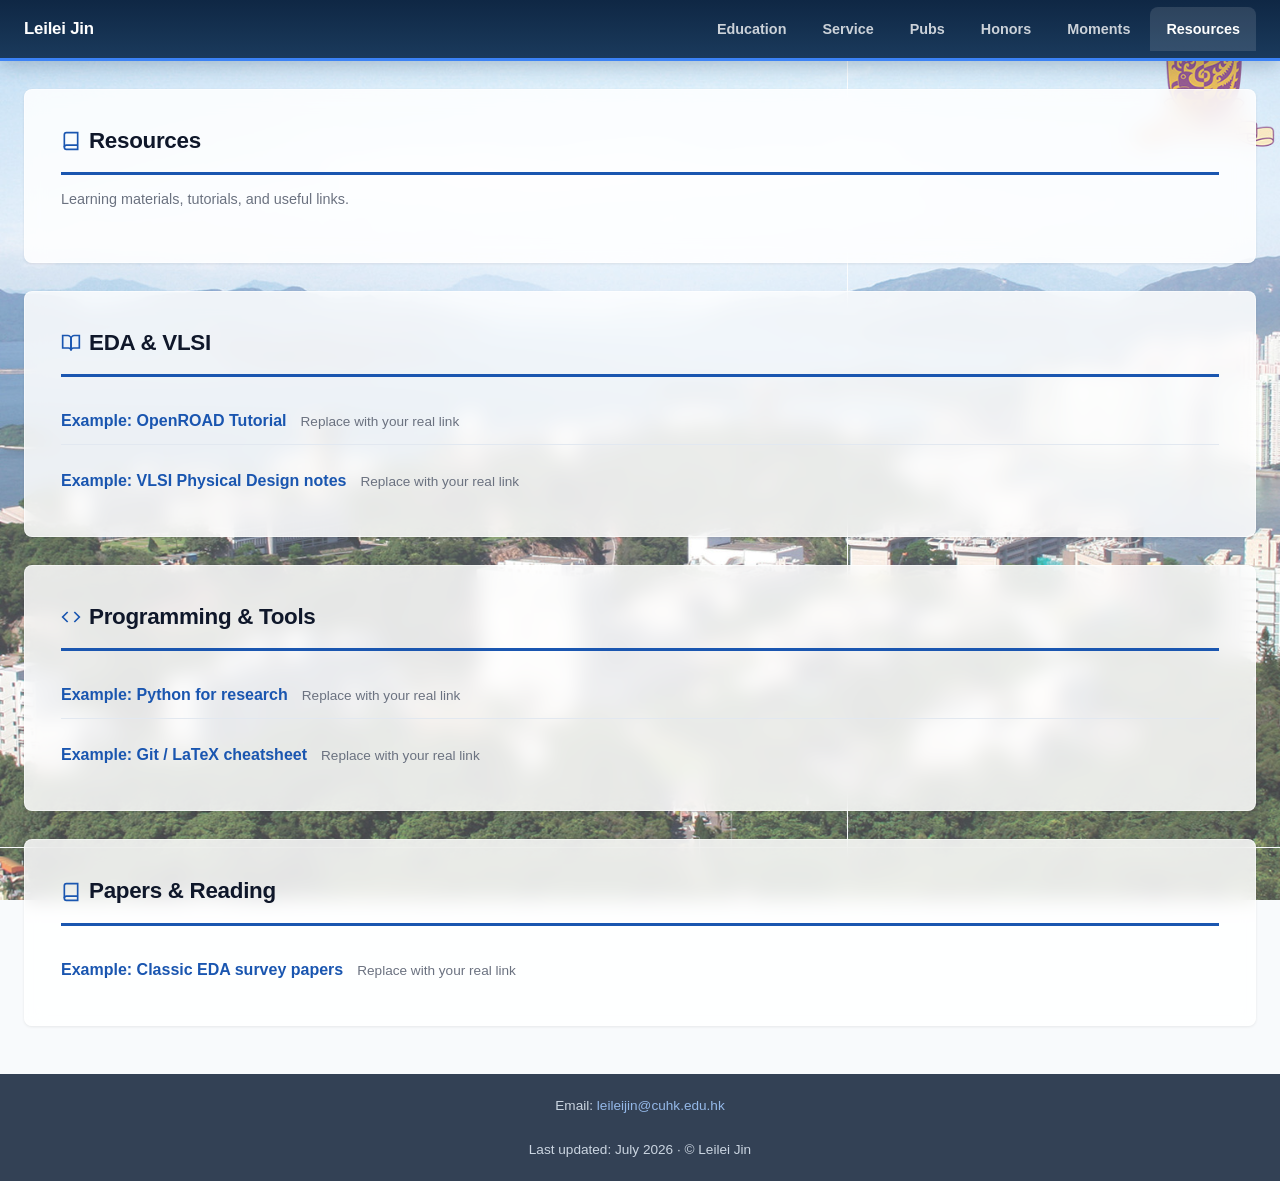
==== resources.html @ 3cd862a4 "Update resources.html" ====
<!DOCTYPE html>
<html lang="en">
<head>
<meta charset="UTF-8" />
<meta name="viewport" content="width=device-width, initial-scale=1.0" />
<meta name="description" content="Learning resources collected by Leilei Jin" />
<title>Resources | Leilei Jin</title>
<link rel="stylesheet" href="css/style.css" />
</head>
<body>

<!-- Top masthead -->
<header class="masthead">
  <div class="wrapper masthead-inner">
    <a class="masthead-brand" href="index.html">Leilei Jin</a>
    <nav class="masthead-nav" aria-label="Site sections">
      <a href="index.html#education" data-tab="education">Education</a>
      <a href="index.html#service" data-tab="service">Service</a>
      <a href="index.html#publications" data-tab="publications">Pubs</a>
      <a href="index.html#honors" data-tab="honors">Honors</a>
      <a href="index.html#moments" data-tab="moments">Moments</a>
      <a href="resources.html" class="active">Resources</a>
    </nav>
  </div>
</header>

<div class="site-layout wrapper site-layout-single">
  <main class="site-content">
    <section class="section">
      <h2>
        <svg width="20" height="20" viewBox="0 0 24 24" fill="none" stroke="currentColor" stroke-width="2"><path d="M4 19.5A2.5 2.5 0 0 1 6.5 17H20"/><path d="M6.5 2H20v20H6.5A2.5 2.5 0 0 1 4 19.5v-15A2.5 2.5 0 0 1 6.5 2z"/></svg>
        Resources
      </h2>
      <p class="section-lead">Learning materials, tutorials, and useful links.</p>
    </section>

    <section class="section">
      <h2>
        <svg width="20" height="20" viewBox="0 0 24 24" fill="none" stroke="currentColor" stroke-width="2"><path d="M2 3h6a4 4 0 0 1 4 4v14a3 3 0 0 0-3-3H2z"/><path d="M22 3h-6a4 4 0 0 0-4 4v14a3 3 0 0 1 3-3h7z"/></svg>
        EDA &amp; VLSI
      </h2>
      <ul class="resource-list">
        <li>
          <a href="#" target="_blank" rel="noopener">Example: OpenROAD Tutorial</a>
          <span class="resource-note">Replace with your real link</span>
        </li>
        <li>
          <a href="#" target="_blank" rel="noopener">Example: VLSI Physical Design notes</a>
          <span class="resource-note">Replace with your real link</span>
        </li>
      </ul>
    </section>

    <section class="section">
      <h2>
        <svg width="20" height="20" viewBox="0 0 24 24" fill="none" stroke="currentColor" stroke-width="2"><polyline points="16 18 22 12 16 6"/><polyline points="8 6 2 12 8 18"/></svg>
        Programming &amp; Tools
      </h2>
      <ul class="resource-list">
        <li>
          <a href="#" target="_blank" rel="noopener">Example: Python for research</a>
          <span class="resource-note">Replace with your real link</span>
        </li>
        <li>
          <a href="#" target="_blank" rel="noopener">Example: Git / LaTeX cheatsheet</a>
          <span class="resource-note">Replace with your real link</span>
        </li>
      </ul>
    </section>

    <section class="section">
      <h2>
        <svg width="20" height="20" viewBox="0 0 24 24" fill="none" stroke="currentColor" stroke-width="2"><path d="M4 19.5A2.5 2.5 0 0 1 6.5 17H20"/><path d="M6.5 2H20v20H6.5A2.5 2.5 0 0 1 4 19.5v-15A2.5 2.5 0 0 1 6.5 2z"/></svg>
        Papers &amp; Reading
      </h2>
      <ul class="resource-list">
        <li>
          <a href="#" target="_blank" rel="noopener">Example: Classic EDA survey papers</a>
          <span class="resource-note">Replace with your real link</span>
        </li>
      </ul>
    </section>
  </main>
</div>

<footer class="footer">
  <div class="wrapper">
    <div>Email: <a href="mailto:leileijin@cuhk.edu.hk">leileijin@cuhk.edu.hk</a></div>
    <div class="visitor-map">
      <script type="text/javascript" id="mapmyvisitors" src="https://mapmyvisitors.com/map.js?cl=1c1212&w=a&t=tt&d=BSXfvoKHngD9rpt8vZCtaVLODFP5oHh6r0ooCP5y0Eg&co=69969b&cmo=0f80ff&cmn=d671d3"></script>
    </div>
    <div>Last updated: July 2026 &middot; &copy; Leilei Jin</div>
  </div>
</footer>

</body>
</html>
---- css/style.css ----
/* === Reset & Base === */
*, *::before, *::after {
  margin: 0;
  padding: 0;
  box-sizing: border-box;
}

:root {
  --primary: #1a56b0;
  --primary-light: #e8f0fe;
  --text: #334155;
  --text-light: #6b7280;
  --border: #e2e8f0;
  --bg: #f8fafc;
  --white: #ffffff;
  --shadow: 0 1px 3px rgba(0,0,0,0.08);
  --shadow-md: 0 4px 16px rgba(0,0,0,0.06);
  --radius: 8px;
  --max-width: 1280px;
  --sidebar-width: 340px;
  --masthead-height: 58px;
}

html {
  scroll-behavior: auto;
  font-size: 16px;
}

body {
  font-family: -apple-system, BlinkMacSystemFont, "Segoe UI", Roboto, "Helvetica Neue", Arial, "Noto Sans SC", sans-serif;
  color: var(--text);
  background: var(--bg);
  line-height: 1.7;
  -webkit-font-smoothing: antialiased;
  position: relative;
}

body::before {
  content: "";
  position: fixed;
  top: 0;
  left: 0;
  width: 100%;
  height: 100%;
  z-index: -2;
  background: url("../img/bg.jpg") center / cover no-repeat fixed;
}

body::after {
  content: "";
  position: fixed;
  top: 0;
  left: 0;
  width: 100%;
  height: 100%;
  z-index: -1;
  background: rgba(255,255,255,0.25);
}

a {
  color: var(--primary);
  text-decoration: none;
  transition: color 0.2s;
}

a:hover {
  color: #0d3b7a;
  text-decoration: underline;
}

/* === Layout === */
.wrapper {
  max-width: var(--max-width);
  margin: 0 auto;
  padding: 0 24px;
}

/* === Masthead (template-style top tabs) === */
.masthead {
  position: sticky;
  top: 0;
  z-index: 200;
  background: linear-gradient(180deg, #0f2744 0%, #1a3a5c 100%);
  border-bottom: 3px solid #3b82f6;
  box-shadow: 0 4px 20px rgba(15, 39, 68, 0.25);
}

.masthead-inner {
  display: flex;
  align-items: center;
  justify-content: space-between;
  gap: 20px;
  min-height: var(--masthead-height);
  padding-top: 6px;
  padding-bottom: 6px;
}

.masthead-brand {
  flex-shrink: 0;
  font-weight: 700;
  font-size: 1.05rem;
  color: #fff;
  letter-spacing: -0.2px;
  text-decoration: none;
  white-space: nowrap;
}

.masthead-brand:hover {
  color: #bfdbfe;
  text-decoration: none;
}

.masthead-nav {
  display: flex;
  align-items: stretch;
  gap: 4px;
  overflow-x: auto;
  -webkit-overflow-scrolling: touch;
  scrollbar-width: none;
  flex: 1;
  justify-content: flex-end;
}

.masthead-nav::-webkit-scrollbar {
  display: none;
}

.masthead-nav a {
  flex-shrink: 0;
  display: inline-flex;
  align-items: center;
  padding: 10px 16px;
  font-size: 0.9rem;
  font-weight: 600;
  color: rgba(255, 255, 255, 0.78);
  border-radius: 8px 8px 0 0;
  text-decoration: none;
  border-bottom: 3px solid transparent;
  margin-bottom: -3px;
  transition: color 0.15s, background 0.15s, border-color 0.15s;
}

.masthead-nav a:hover {
  color: #fff;
  background: rgba(255, 255, 255, 0.08);
  text-decoration: none;
}

.masthead-nav a.active {
  color: #fff;
  background: rgba(255, 255, 255, 0.12);
  border-bottom-color: #60a5fa;
}

/* === Site layout (sidebar + content) === */
.site-layout {
  display: grid;
  grid-template-columns: var(--sidebar-width) minmax(0, 1fr);
  gap: 32px;
  align-items: start;
  padding-top: 28px;
  padding-bottom: 48px;
}

.site-layout-single {
  grid-template-columns: minmax(0, 1fr);
}

.sidebar {
  position: sticky;
  top: calc(var(--masthead-height) + 20px);
}

.profile-sidebar {
  flex-direction: column;
  align-items: center;
  text-align: center;
  gap: 18px;
  padding: 24px 18px;
  background: rgba(255, 255, 255, 0.9);
  backdrop-filter: blur(10px);
  -webkit-backdrop-filter: blur(10px);
  border-radius: var(--radius);
  box-shadow: var(--shadow-md);
  border: 1px solid rgba(255, 255, 255, 0.6);
}

.profile-sidebar .profile-photo {
  width: 120px;
  height: 120px;
}

.profile-sidebar .profile-info h1 {
  font-size: 1.35rem;
}

.profile-sidebar .profile-info .title {
  font-size: 0.95rem;
  margin-bottom: 10px;
}

.profile-sidebar .profile-info .affiliation,
.profile-sidebar .profile-info .contact {
  font-size: 0.82rem;
  line-height: 1.65;
}

.profile-sidebar .affiliation a {
  display: inline-block;
  white-space: nowrap;
}

.profile-sidebar .profile-links {
  justify-content: center;
}

.profile-sidebar .profile-links a {
  font-size: 0.78rem;
  padding: 4px 10px;
}

.site-content {
  min-width: 0;
}

.tab-panel {
  display: none;
  flex-direction: column;
  gap: 24px;
}

.tab-panel.active {
  display: flex;
}

.bio-always {
  display: flex;
  flex-direction: column;
  gap: 24px;
  margin-bottom: 24px;
}

/* === Header / Profile (legacy full-width header) === */
.header {
  background: rgba(255,255,255,0.88);
  backdrop-filter: blur(10px);
  -webkit-backdrop-filter: blur(10px);
  border-bottom: 1px solid var(--border);
  padding: 48px 0;
  margin-bottom: 32px;
  box-shadow: var(--shadow);
}

.profile {
  display: flex;
  align-items: flex-start;
  gap: 36px;
  flex-wrap: wrap;
}

.profile-photo {
  flex-shrink: 0;
  width: 140px;
  height: 140px;
  border-radius: 50%;
  object-fit: cover;
  border: 3px solid var(--border);
  box-shadow: var(--shadow-md);
}

.profile-info h1 {
  font-size: 2.2rem;
  font-weight: 700;
  color: #1a202c;
  margin-bottom: 2px;
  letter-spacing: -0.5px;
  line-height: 1.2;
}

.profile-info .title {
  font-size: 1.15rem;
  color: var(--primary);
  font-weight: 600;
  margin-bottom: 14px;
}

.profile-info .affiliation {
  font-size: 0.95rem;
  color: var(--text-light);
  line-height: 1.6;
}

.profile-info .contact {
  margin-top: 8px;
  font-size: 0.88rem;
  color: var(--text-light);
}

.profile-links {
  display: flex;
  gap: 12px;
  margin-top: 12px;
  flex-wrap: wrap;
}

.icon-inline {
  display: inline;
  vertical-align: -2px;
  margin-right: 1px;
}

.profile-links a {
  display: inline-flex;
  align-items: center;
  gap: 4px;
  padding: 5px 14px;
  background: var(--primary-light);
  border-radius: 20px;
  font-size: 0.85rem;
  font-weight: 500;
  transition: all 0.2s;
}

.profile-links a img {
  flex-shrink: 0;
}

.profile-links a:hover {
  background: var(--primary);
  color: #fff;
  text-decoration: none;
}

/* === Main Content === */
.main,
.site-content {
  display: flex;
  flex-direction: column;
  gap: 28px;
  padding-bottom: 0;
}

.section {
  background: rgba(255,255,255,0.85);
  backdrop-filter: blur(10px);
  -webkit-backdrop-filter: blur(10px);
  border-radius: var(--radius);
  padding: 32px 36px;
  box-shadow: var(--shadow);
  border: 1px solid rgba(255,255,255,0.5);
}

.section h2 {
  font-size: 1.4rem;
  font-weight: 700;
  color: #0f172a;
  margin-bottom: 20px;
  padding-bottom: 12px;
  border-bottom: 3px solid var(--primary);
  display: flex;
  align-items: center;
  gap: 8px;
  letter-spacing: -0.3px;
}

.section h2 svg {
  flex-shrink: 0;
  color: var(--primary);
}

/* === News list (icon replaces bullet, inline like honors) === */
.news-list {
  list-style: none;
  padding: 0;
  margin: 0;
}

.news-list li {
  position: relative;
  padding: 6px 0 6px 30px;
  font-size: 0.95rem;
  color: #475569;
  line-height: 1.7;
}

.news-list li::before {
  content: "";
  position: absolute;
  left: 0;
  top: 0.55em;
  width: 20px;
  height: 20px;
  background: url("../img/icon-news1.png") center / contain no-repeat;
}

.news-list time {
  font-style: italic;
  font-weight: 700;
  color: #0f172a;
  margin-right: 0.4em;
}

.news-list strong {
  color: #1e293b;
}

.news-list em {
  font-style: italic;
  color: #334155;
}

/* === Education === */
.edu-list {
  list-style: none;
}

.edu-item {
  display: flex;
  align-items: flex-start;
  gap: 16px;
  padding: 16px 0;
  border-bottom: 1px solid var(--border);
  position: relative;
}

.edu-item:last-child {
  border-bottom: none;
  padding-bottom: 0;
}

.edu-icon {
  flex-shrink: 0;
  width: 44px;
  height: 44px;
  border-radius: 12px;
  display: flex;
  align-items: center;
  justify-content: center;
}

.edu-icon.postdoc {
  background: #dcfce7;
  color: #166534;
}

.edu-icon.phd {
  background: var(--primary-light);
  color: var(--primary);
}

.edu-icon.bs {
  background: #fef3c7;
  color: #92400e;
}

.edu-info {
  flex: 1;
}

.edu-degree {
  font-weight: 700;
  font-size: 0.98rem;
  color: #1a202c;
  margin-bottom: 2px;
}

.edu-school {
  color: var(--primary);
  font-weight: 500;
  font-size: 0.9rem;
}

.edu-meta {
  font-size: 0.82rem;
  color: var(--text-light);
  margin-top: 2px;
}

.edu-date {
  flex-shrink: 0;
  text-align: right;
  font-size: 0.82rem;
  font-weight: 600;
  color: var(--text-light);
  white-space: nowrap;
  padding-top: 2px;
}

@media (max-width: 768px) {
  .edu-item {
    flex-wrap: wrap;
    gap: 10px;
  }
  .edu-date {
    text-align: left;
    width: 100%;
    order: 3;
  }
}

/* === Bio === */
.bio p {
  color: #64748b;
  margin-bottom: 12px;
  font-size: 0.95rem;
  line-height: 1.75;
}

.bio p:last-child {
  margin-bottom: 0;
}

/* === Research Interests === */
.interests {
  display: flex;
  flex-wrap: wrap;
  gap: 10px;
}

.interest-tag {
  display: inline-block;
  padding: 6px 16px;
  background: var(--primary-light);
  color: var(--primary);
  border-radius: 20px;
  font-size: 0.9rem;
  font-weight: 500;
}

/* === Publications === */
.pub-year {
  font-size: 0.85rem;
  font-weight: 700;
  color: var(--primary);
  margin-top: 18px;
  margin-bottom: 8px;
  padding-left: 4px;
}

.pub-year:first-child {
  margin-top: 0;
}

.pub-item {
  padding: 10px 12px;
  margin-bottom: 4px;
  border-radius: 6px;
  transition: background 0.15s;
  border-left: 3px solid transparent;
}

.pub-item:hover {
  background: var(--bg);
  border-left-color: var(--primary);
}

.pub-item .pub-authors {
  font-size: 0.92rem;
  color: var(--text-light);
}

.pub-item .pub-authors b {
  color: #0f172a;
  font-weight: 700;
}

.pub-item .pub-title {
  font-weight: 600;
  color: var(--text);
}

.pub-item .pub-venue {
  font-size: 0.84rem;
  color: #94a3b8;
  margin-top: 2px;
  font-style: italic;
}

.pub-badge {
  display: inline-block;
  font-size: 0.7rem;
  font-weight: 700;
  padding: 2px 7px;
  border-radius: 4px;
  margin-right: 4px;
  vertical-align: middle;
  letter-spacing: 0.5px;
}

.badge-j {
  background: #dbeafe;
  color: #1e40af;
}

.badge-c {
  background: #fef3c7;
  color: #92400e;
}

.badge-best {
  display: inline-block;
  font-size: 0.65rem;
  font-weight: 700;
  padding: 2px 7px;
  border-radius: 4px;
  vertical-align: middle;
  background: #dcfce7;
  color: #166534;
  margin-left: 4px;
}

/* === Timeline list (News / Honors / Service) === */
.timeline-list {
  list-style: none;
}

.timeline-list li {
  display: grid;
  grid-template-columns: 5.5rem 1fr;
  gap: 12px 16px;
  padding: 10px 0;
  border-bottom: 1px solid var(--border);
  font-size: 0.95rem;
  color: #475569;
  line-height: 1.55;
  align-items: baseline;
}

.timeline-list li:last-child {
  border-bottom: none;
  padding-bottom: 0;
}

.timeline-list li:first-child {
  padding-top: 0;
}

.timeline-list time {
  font-style: italic;
  font-weight: 700;
  color: #0f172a;
  font-size: 0.9rem;
  white-space: nowrap;
}

.timeline-list strong {
  color: #1e293b;
}

.timeline-list em {
  font-style: italic;
  color: #334155;
}

/* === Professional Service === */
.service-group {
  margin-bottom: 22px;
}

.service-group:last-child {
  margin-bottom: 0;
}

.service-group h3 {
  font-size: 1.02rem;
  font-weight: 700;
  color: #1a202c;
  margin-bottom: 8px;
}

.section-lead {
  margin: -8px 0 18px;
  font-size: 0.9rem;
  color: var(--text-light);
}

/* === Moments gallery === */
.moments-grid {
  display: grid;
  grid-template-columns: repeat(2, 1fr);
  gap: 16px;
}

.moment-card {
  margin: 0;
  border-radius: 10px;
  overflow: hidden;
  background: #f1f5f9;
  border: 1px solid var(--border);
  transition: transform 0.2s, box-shadow 0.2s;
}

.moment-card:hover {
  transform: translateY(-2px);
  box-shadow: var(--shadow-md);
}

.moment-media {
  position: relative;
  aspect-ratio: 4 / 3;
  overflow: hidden;
  background: linear-gradient(145deg, #e2e8f0 0%, #cbd5e1 55%, #94a3b8 100%);
}

.moment-media img {
  position: absolute;
  inset: 0;
  width: 100%;
  height: 100%;
  object-fit: cover;
  display: block;
  z-index: 2;
}

.moment-placeholder::after {
  content: attr(data-label);
  position: absolute;
  inset: 0;
  display: flex;
  align-items: center;
  justify-content: center;
  font-size: 1.35rem;
  font-weight: 700;
  letter-spacing: 0.08em;
  color: rgba(255,255,255,0.85);
  text-shadow: 0 1px 8px rgba(15,23,42,0.25);
  z-index: 1;
}

.moment-card:nth-child(1) .moment-media {
  background: linear-gradient(145deg, #93c5fd 0%, #3b82f6 50%, #1e40af 100%);
}

.moment-card:nth-child(2) .moment-media {
  background: linear-gradient(145deg, #86efac 0%, #22c55e 50%, #166534 100%);
}

.moment-card:nth-child(3) .moment-media {
  background: linear-gradient(145deg, #fcd34d 0%, #f59e0b 50%, #b45309 100%);
}

.moment-card:nth-child(4) .moment-media {
  background: linear-gradient(145deg, #99f6e4 0%, #14b8a6 50%, #0f766e 100%);
}

.moment-card figcaption {
  padding: 12px 14px 14px;
  background: rgba(255,255,255,0.95);
  display: flex;
  flex-direction: column;
  gap: 2px;
}

.moment-card figcaption strong {
  font-size: 0.92rem;
  color: #0f172a;
}

.moment-card figcaption span {
  font-size: 0.8rem;
  color: var(--text-light);
}

.moments-hint {
  margin-top: 14px;
  font-size: 0.8rem;
  color: #94a3b8;
}

.moments-hint code {
  font-size: 0.78rem;
  background: #f1f5f9;
  padding: 1px 6px;
  border-radius: 4px;
  color: #64748b;
}

/* === Page header (Resources etc.) === */
.header-compact {
  padding: 36px 0 8px;
}

.page-title {
  font-size: 1.75rem;
  font-weight: 700;
  color: #0f172a;
  letter-spacing: -0.3px;
}

.page-subtitle {
  margin-top: 6px;
  color: var(--text-light);
  font-size: 0.98rem;
}

.resource-list {
  list-style: none;
  display: flex;
  flex-direction: column;
  gap: 12px;
}

.resource-list li {
  display: flex;
  flex-wrap: wrap;
  align-items: baseline;
  gap: 8px 14px;
  padding: 10px 0;
  border-bottom: 1px solid var(--border);
}

.resource-list li:last-child {
  border-bottom: none;
}

.resource-list a {
  font-weight: 600;
}

.resource-note {
  font-size: 0.85rem;
  color: var(--text-light);
}

/* === Footer === */
.footer {
  text-align: center;
  padding: 20px 0 18px;
  color: #cbd5e1;
  font-size: 0.85rem;
  line-height: 1.8;
  background: #334155;
}

.footer a {
  color: #94b8e8;
  font-weight: 500;
}

.footer a:hover {
  color: #bfdbfe;
}

.visitor-map {
  display: flex;
  justify-content: center;
  margin: 12px 0 8px;
}

.visitor-map a,
.visitor-map img {
  display: block;
  max-width: 100%;
}

/* === Responsive === */
@media (max-width: 900px) {
  .site-layout {
    grid-template-columns: 1fr;
    gap: 20px;
  }

  .sidebar {
    position: static;
  }

  .profile-sidebar {
    flex-direction: row;
    align-items: flex-start;
    text-align: left;
    padding: 20px;
  }

  .profile-sidebar .profile-photo {
    width: 96px;
    height: 96px;
  }

  .profile-sidebar .profile-info h1 {
    font-size: 1.2rem;
  }

  .profile-sidebar .profile-links {
    justify-content: flex-start;
  }

  .profile-sidebar .affiliation a {
    white-space: normal;
  }
}

@media (max-width: 768px) {
  .masthead-inner {
    flex-direction: column;
    align-items: stretch;
    gap: 8px;
    padding-top: 10px;
    padding-bottom: 10px;
  }

  .masthead-nav {
    justify-content: flex-start;
    padding-bottom: 2px;
  }

  .masthead-nav a {
    padding: 8px 12px;
    font-size: 0.84rem;
  }

  .header {
    padding: 28px 0;
  }

  .profile {
    flex-direction: column;
    align-items: center;
    text-align: center;
  }

  .profile-photo {
    width: 110px;
    height: 110px;
  }

  .section {
    padding: 24px 20px;
  }

  .profile-info h1 {
    font-size: 1.6rem;
  }

  .timeline-list li {
    grid-template-columns: 1fr;
    gap: 2px;
  }

  .moments-grid {
    grid-template-columns: 1fr;
  }

  .profile-sidebar {
    flex-direction: column;
    align-items: center;
    text-align: center;
  }

  .profile-sidebar .profile-links {
    justify-content: center;
  }
}
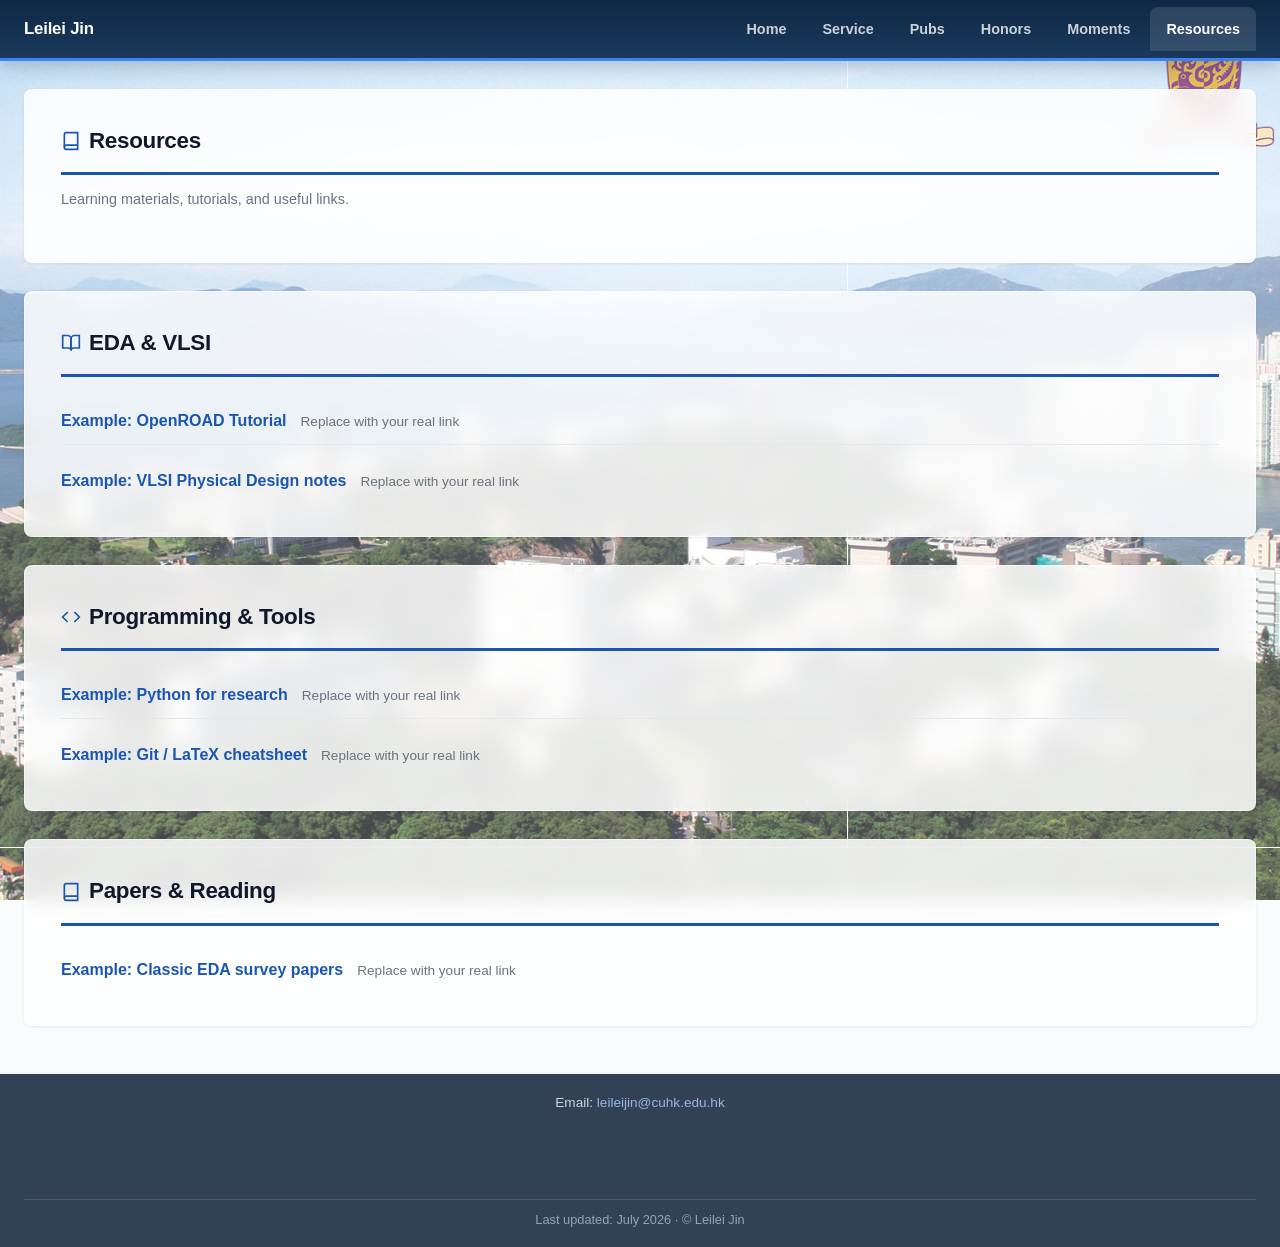
==== commit a2ffb28c: "Update resources.html" ====
--- a/resources.html
+++ b/resources.html
@@ -14,7 +14,7 @@
   <div class="wrapper masthead-inner">
     <a class="masthead-brand" href="index.html">Leilei Jin</a>
     <nav class="masthead-nav" aria-label="Site sections">
-      <a href="index.html#education" data-tab="education">Education</a>
+      <a href="index.html" data-tab="home">Home</a>
       <a href="index.html#service" data-tab="service">Service</a>
       <a href="index.html#publications" data-tab="publications">Pubs</a>
       <a href="index.html#honors" data-tab="honors">Honors</a>
@@ -84,12 +84,14 @@
 </div>
 
 <footer class="footer">
-  <div class="wrapper">
-    <div>Email: <a href="mailto:leileijin@cuhk.edu.hk">leileijin@cuhk.edu.hk</a></div>
+  <div class="wrapper footer-inner">
+    <div class="footer-email">Email: <a href="mailto:leileijin@cuhk.edu.hk">leileijin@cuhk.edu.hk</a></div>
     <div class="visitor-map">
-      <script type="text/javascript" id="mapmyvisitors" src="https://mapmyvisitors.com/map.js?cl=1c1212&w=a&t=tt&d=BSXfvoKHngD9rpt8vZCtaVLODFP5oHh6r0ooCP5y0Eg&co=69969b&cmo=0f80ff&cmn=d671d3"></script>
+      <div class="visitor-map-inner">
+        <script type="text/javascript" id="mapmyvisitors" src="https://mapmyvisitors.com/map.js?cl=1c1212&w=a&t=tt&d=BSXfvoKHngD9rpt8vZCtaVLODFP5oHh6r0ooCP5y0Eg&co=69969b&cmo=0f80ff&cmn=d671d3"></script>
+      </div>
     </div>
-    <div>Last updated: July 2026 &middot; &copy; Leilei Jin</div>
+    <div class="footer-meta">Last updated: July 2026 &middot; &copy; Leilei Jin</div>
   </div>
 </footer>
 
--- a/css/style.css
+++ b/css/style.css
@@ -172,6 +172,7 @@
 }
 
 .profile-sidebar {
+  display: flex;
   flex-direction: column;
   align-items: center;
   text-align: center;
@@ -186,8 +187,14 @@
 }
 
 .profile-sidebar .profile-photo {
+  display: block;
   width: 120px;
   height: 120px;
+  margin: 0 auto;
+}
+
+.profile-sidebar .profile-info {
+  width: 100%;
 }
 
 .profile-sidebar .profile-info h1 {
@@ -233,11 +240,14 @@
   display: flex;
 }
 
-.bio-always {
+.home-intro {
   display: flex;
   flex-direction: column;
   gap: 24px;
-  margin-bottom: 24px;
+}
+
+.home-intro.is-hidden {
+  display: none;
 }
 
 /* === Header / Profile (legacy full-width header) === */
@@ -256,6 +266,10 @@
   align-items: flex-start;
   gap: 36px;
   flex-wrap: wrap;
+}
+
+.profile.profile-sidebar {
+  align-items: center;
 }
 
 .profile-photo {
@@ -641,6 +655,12 @@
   color: #0f172a;
   font-size: 0.9rem;
   white-space: nowrap;
+  grid-column: 1;
+}
+
+.timeline-list .timeline-body {
+  grid-column: 2;
+  min-width: 0;
 }
 
 .timeline-list strong {
@@ -650,6 +670,11 @@
 .timeline-list em {
   font-style: italic;
   color: #334155;
+}
+
+.timeline-list li.timeline-item-full {
+  grid-template-columns: 1fr;
+  white-space: nowrap;
 }
 
 /* === Professional Service === */
@@ -825,11 +850,33 @@
 /* === Footer === */
 .footer {
   text-align: center;
-  padding: 20px 0 18px;
+  padding: 18px 0 16px;
   color: #cbd5e1;
   font-size: 0.85rem;
-  line-height: 1.8;
+  line-height: 1.6;
   background: #334155;
+}
+
+.footer-inner {
+  display: flex;
+  flex-direction: column;
+  align-items: center;
+  gap: 8px;
+}
+
+.footer-email {
+  display: block;
+  width: 100%;
+}
+
+.footer-meta {
+  display: block;
+  width: 100%;
+  margin-top: 6px;
+  padding-top: 10px;
+  border-top: 1px solid rgba(255, 255, 255, 0.12);
+  color: #94a3b8;
+  font-size: 0.8rem;
 }
 
 .footer a {
@@ -844,13 +891,23 @@
 .visitor-map {
   display: flex;
   justify-content: center;
-  margin: 12px 0 8px;
-}
-
-.visitor-map a,
-.visitor-map img {
+  align-items: flex-start;
+  width: 100%;
+  height: 56px;
+  overflow: hidden;
+  margin: 4px 0;
+}
+
+.visitor-map-inner {
+  transform: scale(0.3);
+  transform-origin: top center;
+}
+
+.visitor-map-inner a,
+.visitor-map-inner img,
+.visitor-map-inner iframe {
   display: block;
-  max-width: 100%;
+  max-width: none;
 }
 
 /* === Responsive === */
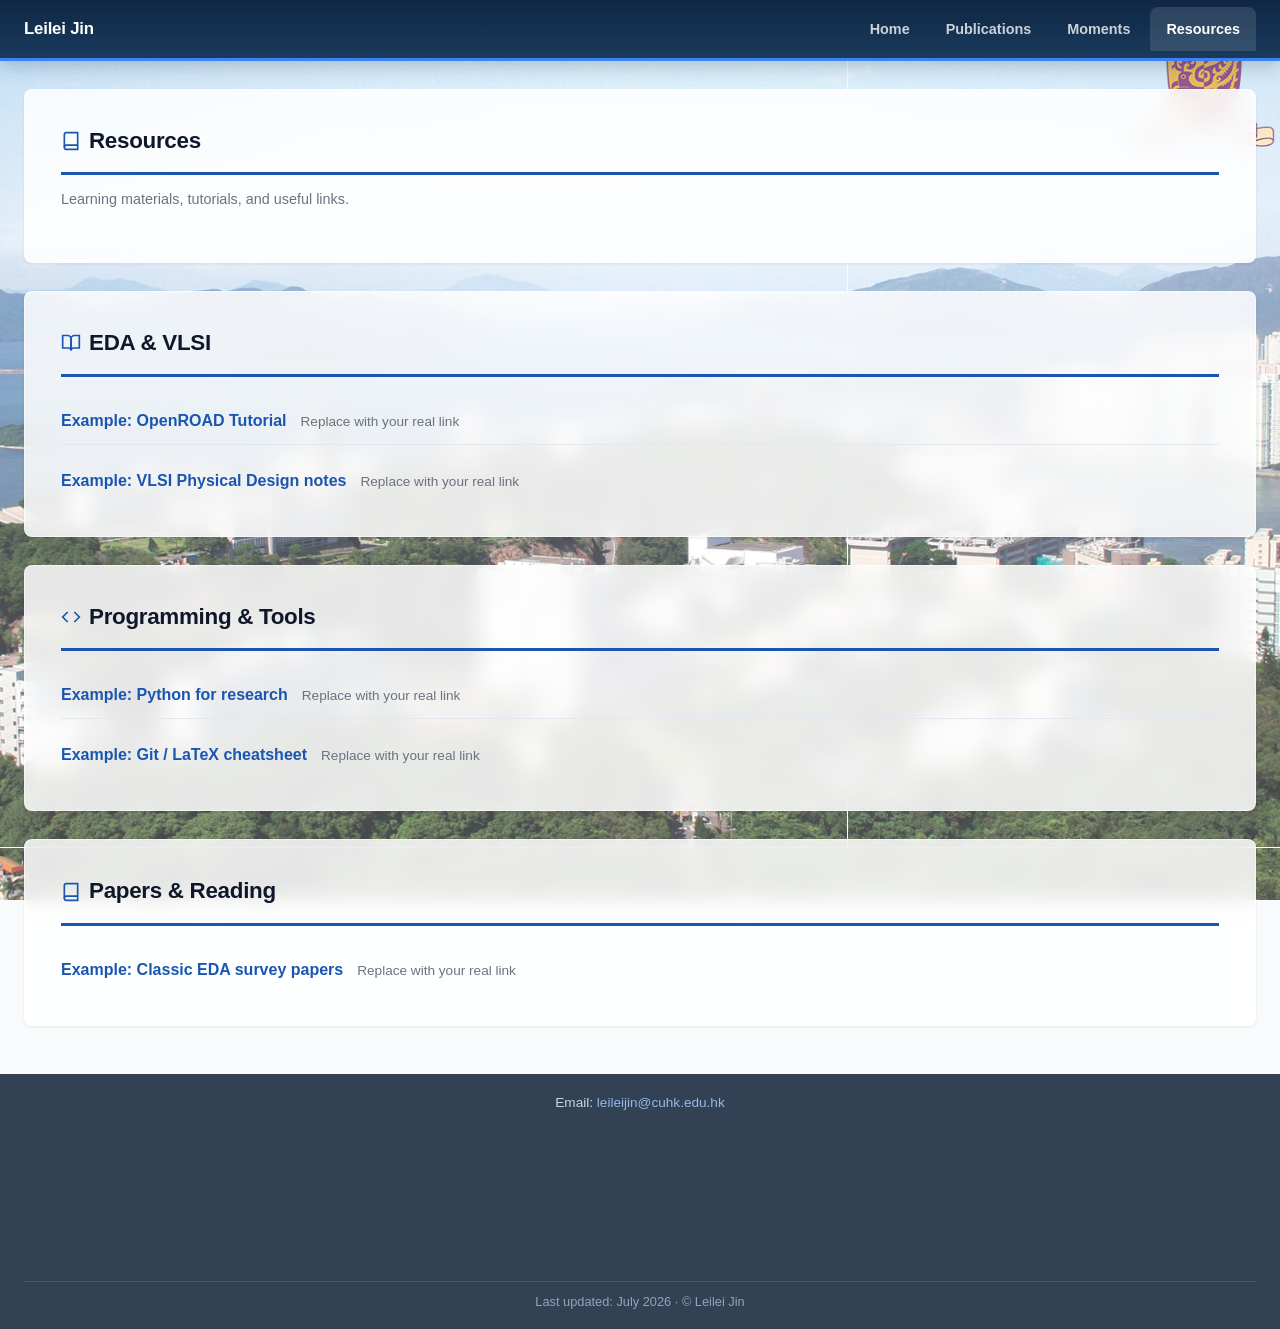
==== commit 058bb8d3: "Update resources.html" ====
--- a/resources.html
+++ b/resources.html
@@ -15,9 +15,7 @@
     <a class="masthead-brand" href="index.html">Leilei Jin</a>
     <nav class="masthead-nav" aria-label="Site sections">
       <a href="index.html" data-tab="home">Home</a>
-      <a href="index.html#service" data-tab="service">Service</a>
-      <a href="index.html#publications" data-tab="publications">Pubs</a>
-      <a href="index.html#honors" data-tab="honors">Honors</a>
+      <a href="index.html#publications" data-tab="publications">Publications</a>
       <a href="index.html#moments" data-tab="moments">Moments</a>
       <a href="resources.html" class="active">Resources</a>
     </nav>
--- a/css/style.css
+++ b/css/style.css
@@ -188,8 +188,8 @@
 
 .profile-sidebar .profile-photo {
   display: block;
-  width: 120px;
-  height: 120px;
+  width: 140px;
+  height: 140px;
   margin: 0 auto;
 }
 
@@ -893,13 +893,13 @@
   justify-content: center;
   align-items: flex-start;
   width: 100%;
-  height: 56px;
-  overflow: hidden;
-  margin: 4px 0;
+  overflow: visible;
+  margin: 10px 0 6px;
+  padding-bottom: 130px;
 }
 
 .visitor-map-inner {
-  transform: scale(0.3);
+  transform: scale(3);
   transform-origin: top center;
 }
 
@@ -908,6 +908,7 @@
 .visitor-map-inner iframe {
   display: block;
   max-width: none;
+  height: auto;
 }
 
 /* === Responsive === */
@@ -929,8 +930,8 @@
   }
 
   .profile-sidebar .profile-photo {
-    width: 96px;
-    height: 96px;
+    width: 110px;
+    height: 110px;
   }
 
   .profile-sidebar .profile-info h1 {
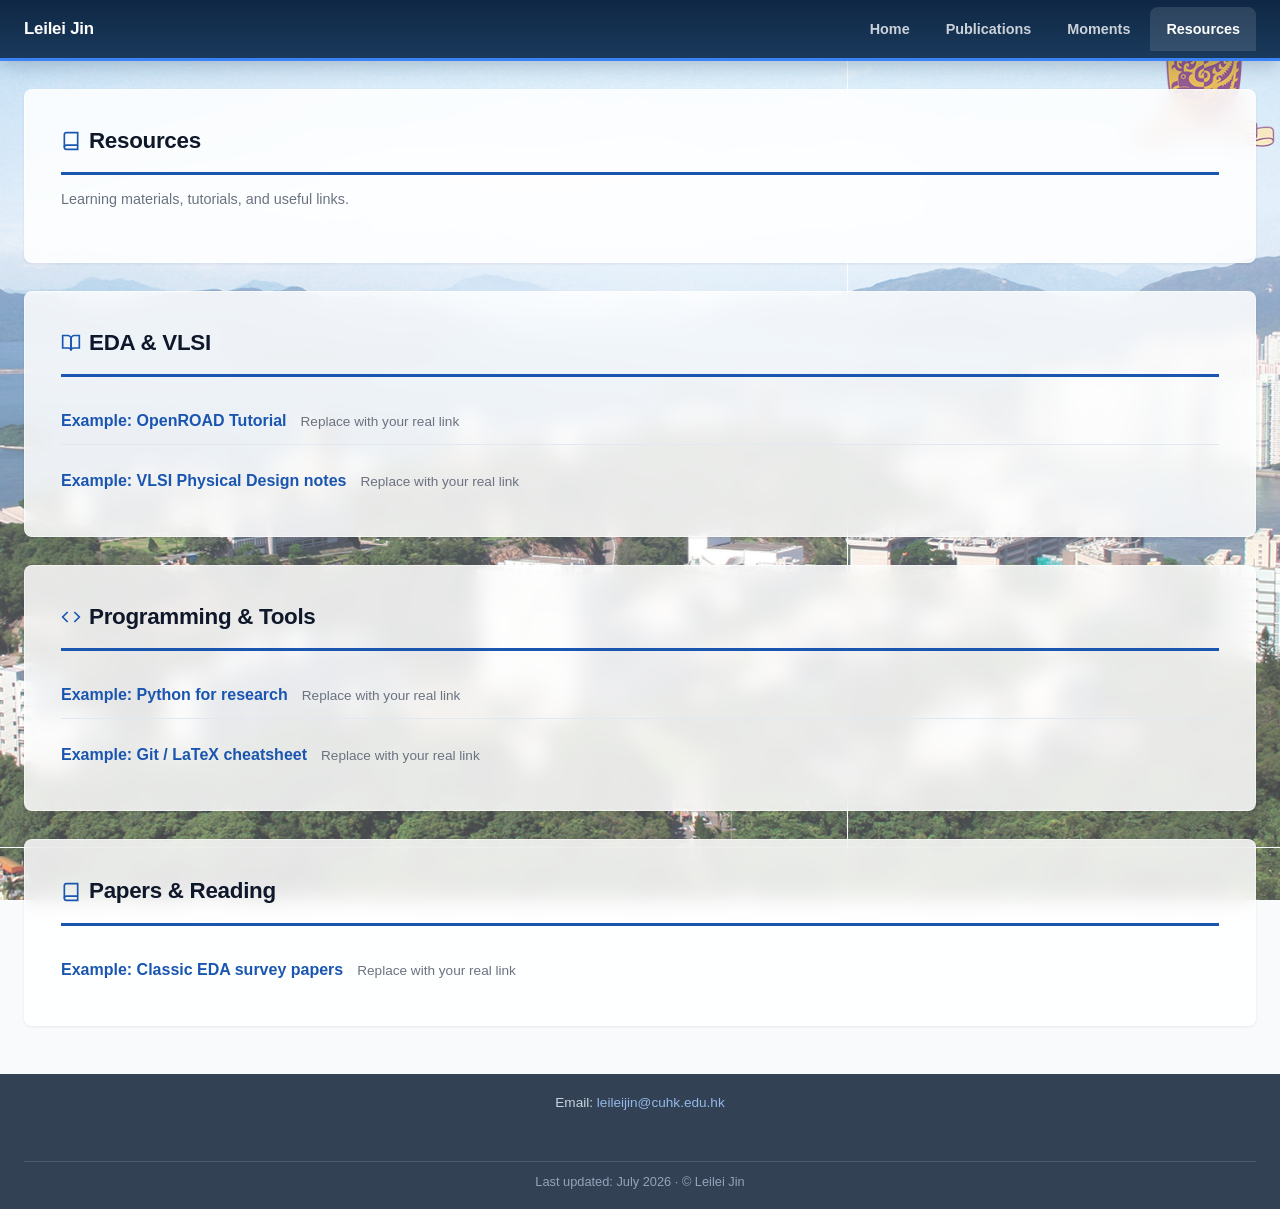
==== commit 4ee05288: "Update resources.html" ====
--- a/resources.html
+++ b/resources.html
@@ -86,7 +86,7 @@
     <div class="footer-email">Email: <a href="mailto:leileijin@cuhk.edu.hk">leileijin@cuhk.edu.hk</a></div>
     <div class="visitor-map">
       <div class="visitor-map-inner">
-        <script type="text/javascript" id="mapmyvisitors" src="https://mapmyvisitors.com/map.js?cl=1c1212&w=a&t=tt&d=BSXfvoKHngD9rpt8vZCtaVLODFP5oHh6r0ooCP5y0Eg&co=69969b&cmo=0f80ff&cmn=d671d3"></script>
+        <script type="text/javascript" id="mapmyvisitors" src="https://mapmyvisitors.com/map.js?cl=1c1212&w=220&t=tt&d=BSXfvoKHngD9rpt8vZCtaVLODFP5oHh6r0ooCP5y0Eg&co=69969b&cmo=0f80ff&cmn=d671d3"></script>
       </div>
     </div>
     <div class="footer-meta">Last updated: July 2026 &middot; &copy; Leilei Jin</div>
--- a/css/style.css
+++ b/css/style.css
@@ -891,24 +891,14 @@
 .visitor-map {
   display: flex;
   justify-content: center;
-  align-items: flex-start;
   width: 100%;
-  overflow: visible;
-  margin: 10px 0 6px;
-  padding-bottom: 130px;
+  margin: 12px 0 14px;
 }
 
 .visitor-map-inner {
-  transform: scale(3);
-  transform-origin: top center;
-}
-
-.visitor-map-inner a,
-.visitor-map-inner img,
-.visitor-map-inner iframe {
-  display: block;
-  max-width: none;
-  height: auto;
+  display: inline-block;
+  width: 220px;
+  max-width: 100%;
 }
 
 /* === Responsive === */
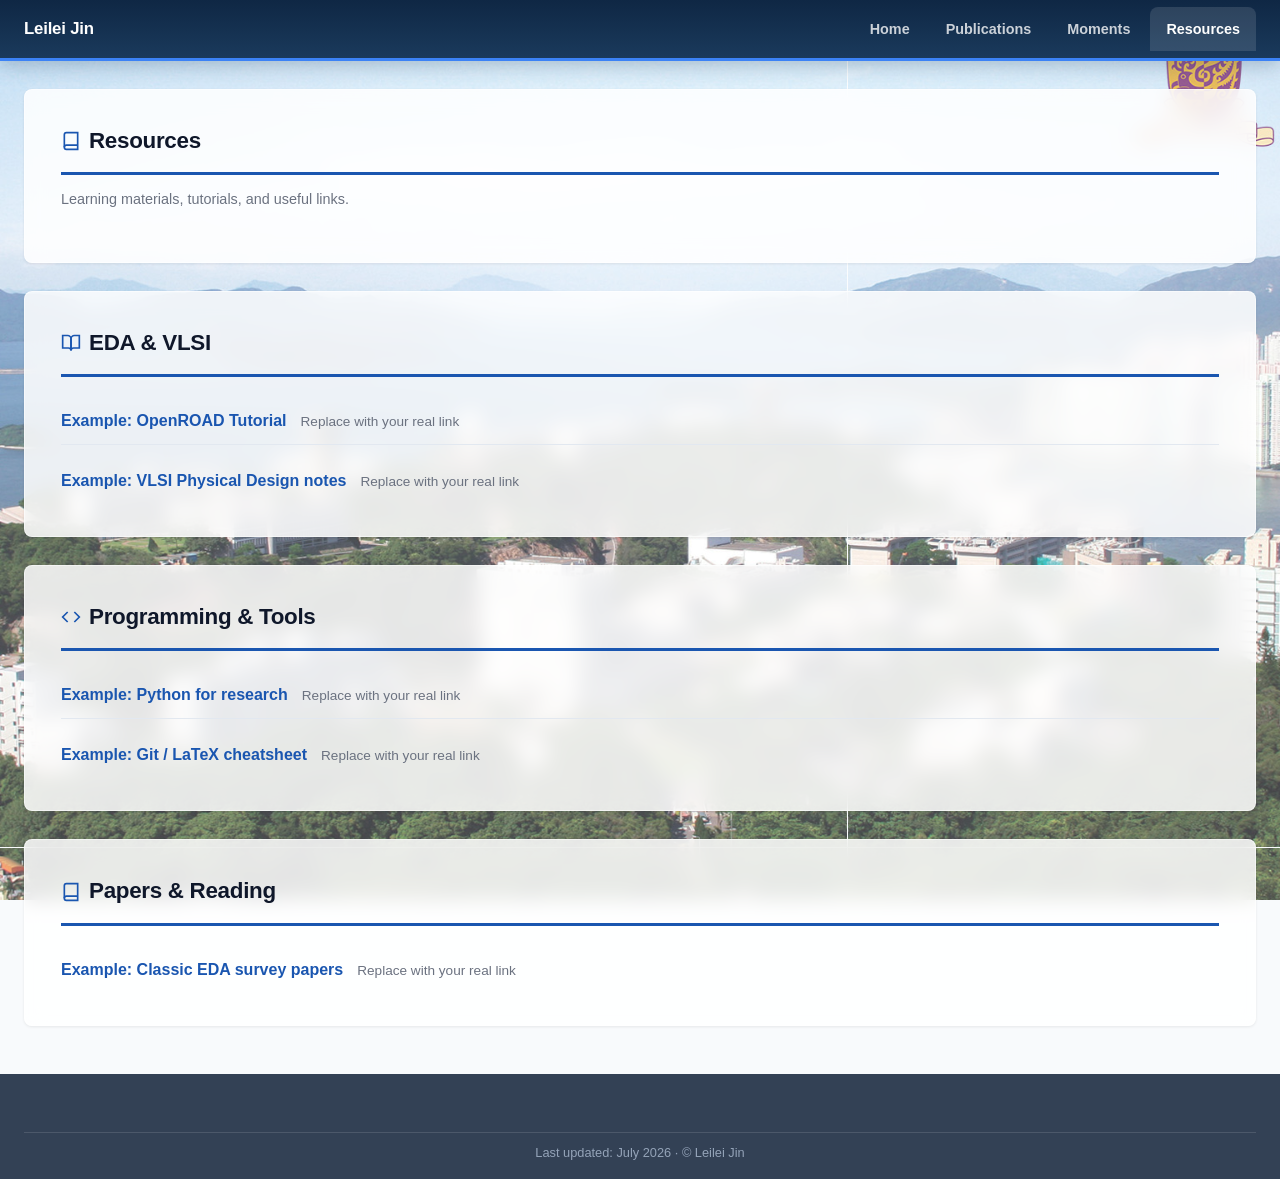
==== commit 5b66d848: "Update footer email and visitor map script source" ====
--- a/resources.html
+++ b/resources.html
@@ -83,10 +83,9 @@
 
 <footer class="footer">
   <div class="wrapper footer-inner">
-    <div class="footer-email">Email: <a href="mailto:leileijin@cuhk.edu.hk">leileijin@cuhk.edu.hk</a></div>
     <div class="visitor-map">
       <div class="visitor-map-inner">
-        <script type="text/javascript" id="mapmyvisitors" src="https://mapmyvisitors.com/map.js?cl=1c1212&w=220&t=tt&d=BSXfvoKHngD9rpt8vZCtaVLODFP5oHh6r0ooCP5y0Eg&co=69969b&cmo=0f80ff&cmn=d671d3"></script>
+        <script type="text/javascript" id="mapmyvisitors" src="https://mapmyvisitors.com/map.js?cl=7bd17d&w=284&t=n&d=BSXfvoKHngD9rpt8vZCtaVLODFP5oHh6r0ooCP5y0Eg&co=334254"></script>
       </div>
     </div>
     <div class="footer-meta">Last updated: July 2026 &middot; &copy; Leilei Jin</div>
--- a/css/style.css
+++ b/css/style.css
@@ -444,27 +444,26 @@
 
 .edu-icon {
   flex-shrink: 0;
-  width: 44px;
-  height: 44px;
+  width: 52px;
+  height: 52px;
   border-radius: 12px;
   display: flex;
   align-items: center;
   justify-content: center;
-}
-
-.edu-icon.postdoc {
-  background: #dcfce7;
-  color: #166534;
-}
-
-.edu-icon.phd {
-  background: var(--primary-light);
-  color: var(--primary);
-}
-
-.edu-icon.bs {
-  background: #fef3c7;
-  color: #92400e;
+  background: #fff;
+  border: 1px solid var(--border);
+  padding: 0;
+  overflow: hidden;
+}
+
+.edu-icon img {
+  display: block;
+  width: 38px;
+  height: 38px;
+  max-width: 38px;
+  max-height: 38px;
+  object-fit: contain;
+  object-position: center;
 }
 
 .edu-info {
@@ -897,7 +896,7 @@
 
 .visitor-map-inner {
   display: inline-block;
-  width: 220px;
+  width: 284px;
   max-width: 100%;
 }
 
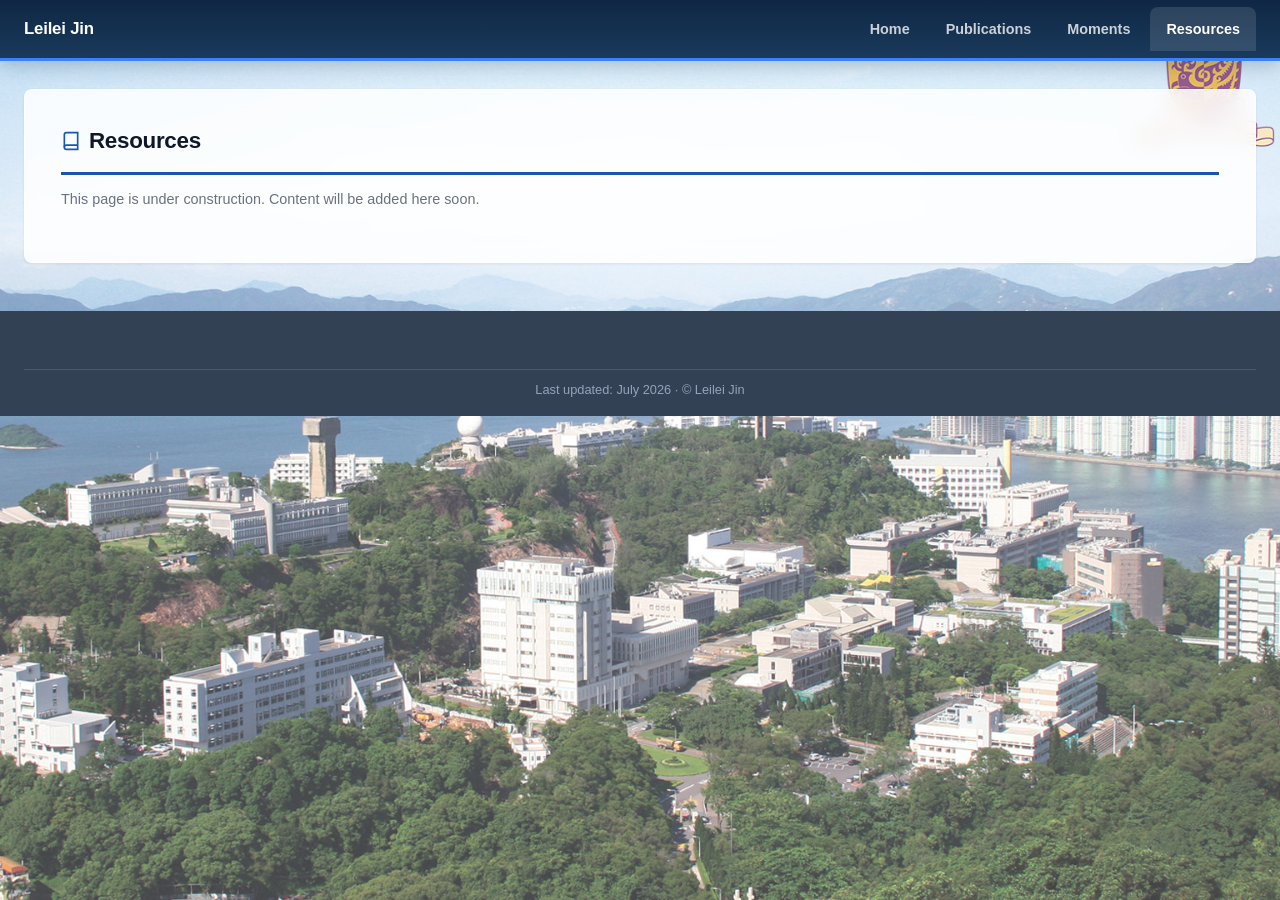
==== commit 727e3c70: "Add files via upload" ====
--- a/resources.html
+++ b/resources.html
@@ -3,7 +3,7 @@
 <head>
 <meta charset="UTF-8" />
 <meta name="viewport" content="width=device-width, initial-scale=1.0" />
-<meta name="description" content="Learning resources collected by Leilei Jin" />
+<meta name="description" content="Resources — Leilei Jin" />
 <title>Resources | Leilei Jin</title>
 <link rel="stylesheet" href="css/style.css" />
 </head>
@@ -29,54 +29,7 @@
         <svg width="20" height="20" viewBox="0 0 24 24" fill="none" stroke="currentColor" stroke-width="2"><path d="M4 19.5A2.5 2.5 0 0 1 6.5 17H20"/><path d="M6.5 2H20v20H6.5A2.5 2.5 0 0 1 4 19.5v-15A2.5 2.5 0 0 1 6.5 2z"/></svg>
         Resources
       </h2>
-      <p class="section-lead">Learning materials, tutorials, and useful links.</p>
-    </section>
-
-    <section class="section">
-      <h2>
-        <svg width="20" height="20" viewBox="0 0 24 24" fill="none" stroke="currentColor" stroke-width="2"><path d="M2 3h6a4 4 0 0 1 4 4v14a3 3 0 0 0-3-3H2z"/><path d="M22 3h-6a4 4 0 0 0-4 4v14a3 3 0 0 1 3-3h7z"/></svg>
-        EDA &amp; VLSI
-      </h2>
-      <ul class="resource-list">
-        <li>
-          <a href="#" target="_blank" rel="noopener">Example: OpenROAD Tutorial</a>
-          <span class="resource-note">Replace with your real link</span>
-        </li>
-        <li>
-          <a href="#" target="_blank" rel="noopener">Example: VLSI Physical Design notes</a>
-          <span class="resource-note">Replace with your real link</span>
-        </li>
-      </ul>
-    </section>
-
-    <section class="section">
-      <h2>
-        <svg width="20" height="20" viewBox="0 0 24 24" fill="none" stroke="currentColor" stroke-width="2"><polyline points="16 18 22 12 16 6"/><polyline points="8 6 2 12 8 18"/></svg>
-        Programming &amp; Tools
-      </h2>
-      <ul class="resource-list">
-        <li>
-          <a href="#" target="_blank" rel="noopener">Example: Python for research</a>
-          <span class="resource-note">Replace with your real link</span>
-        </li>
-        <li>
-          <a href="#" target="_blank" rel="noopener">Example: Git / LaTeX cheatsheet</a>
-          <span class="resource-note">Replace with your real link</span>
-        </li>
-      </ul>
-    </section>
-
-    <section class="section">
-      <h2>
-        <svg width="20" height="20" viewBox="0 0 24 24" fill="none" stroke="currentColor" stroke-width="2"><path d="M4 19.5A2.5 2.5 0 0 1 6.5 17H20"/><path d="M6.5 2H20v20H6.5A2.5 2.5 0 0 1 4 19.5v-15A2.5 2.5 0 0 1 6.5 2z"/></svg>
-        Papers &amp; Reading
-      </h2>
-      <ul class="resource-list">
-        <li>
-          <a href="#" target="_blank" rel="noopener">Example: Classic EDA survey papers</a>
-          <span class="resource-note">Replace with your real link</span>
-        </li>
-      </ul>
+      <p class="section-lead">This page is under construction. Content will be added here soon.</p>
     </section>
   </main>
 </div>
--- a/css/style.css
+++ b/css/style.css
@@ -203,6 +203,12 @@
 
 .profile-sidebar .profile-info .title {
   font-size: 0.95rem;
+  margin-bottom: 6px;
+}
+
+.profile-location {
+  font-size: 0.86rem;
+  color: var(--text-light);
   margin-bottom: 10px;
 }
 
@@ -699,6 +705,33 @@
 }
 
 /* === Moments gallery === */
+.moments-list {
+  display: flex;
+  flex-direction: column;
+  gap: 28px;
+}
+
+.moment-entry {
+  margin: 0;
+}
+
+.moment-entry img {
+  display: block;
+  width: 100%;
+  max-width: 100%;
+  height: auto;
+  border-radius: 8px;
+  border: 1px solid var(--border);
+  box-shadow: var(--shadow);
+}
+
+.moment-entry figcaption {
+  margin-top: 10px;
+  font-size: 0.95rem;
+  color: #334155;
+  line-height: 1.6;
+}
+
 .moments-grid {
   display: grid;
   grid-template-columns: repeat(2, 1fr);
@@ -863,11 +896,6 @@
   gap: 8px;
 }
 
-.footer-email {
-  display: block;
-  width: 100%;
-}
-
 .footer-meta {
   display: block;
   width: 100%;
@@ -983,16 +1011,6 @@
     gap: 2px;
   }
 
-  .moments-grid {
-    grid-template-columns: 1fr;
-  }
-
-  .profile-sidebar {
-    flex-direction: column;
-    align-items: center;
-    text-align: center;
-  }
-
   .profile-sidebar .profile-links {
     justify-content: center;
   }
